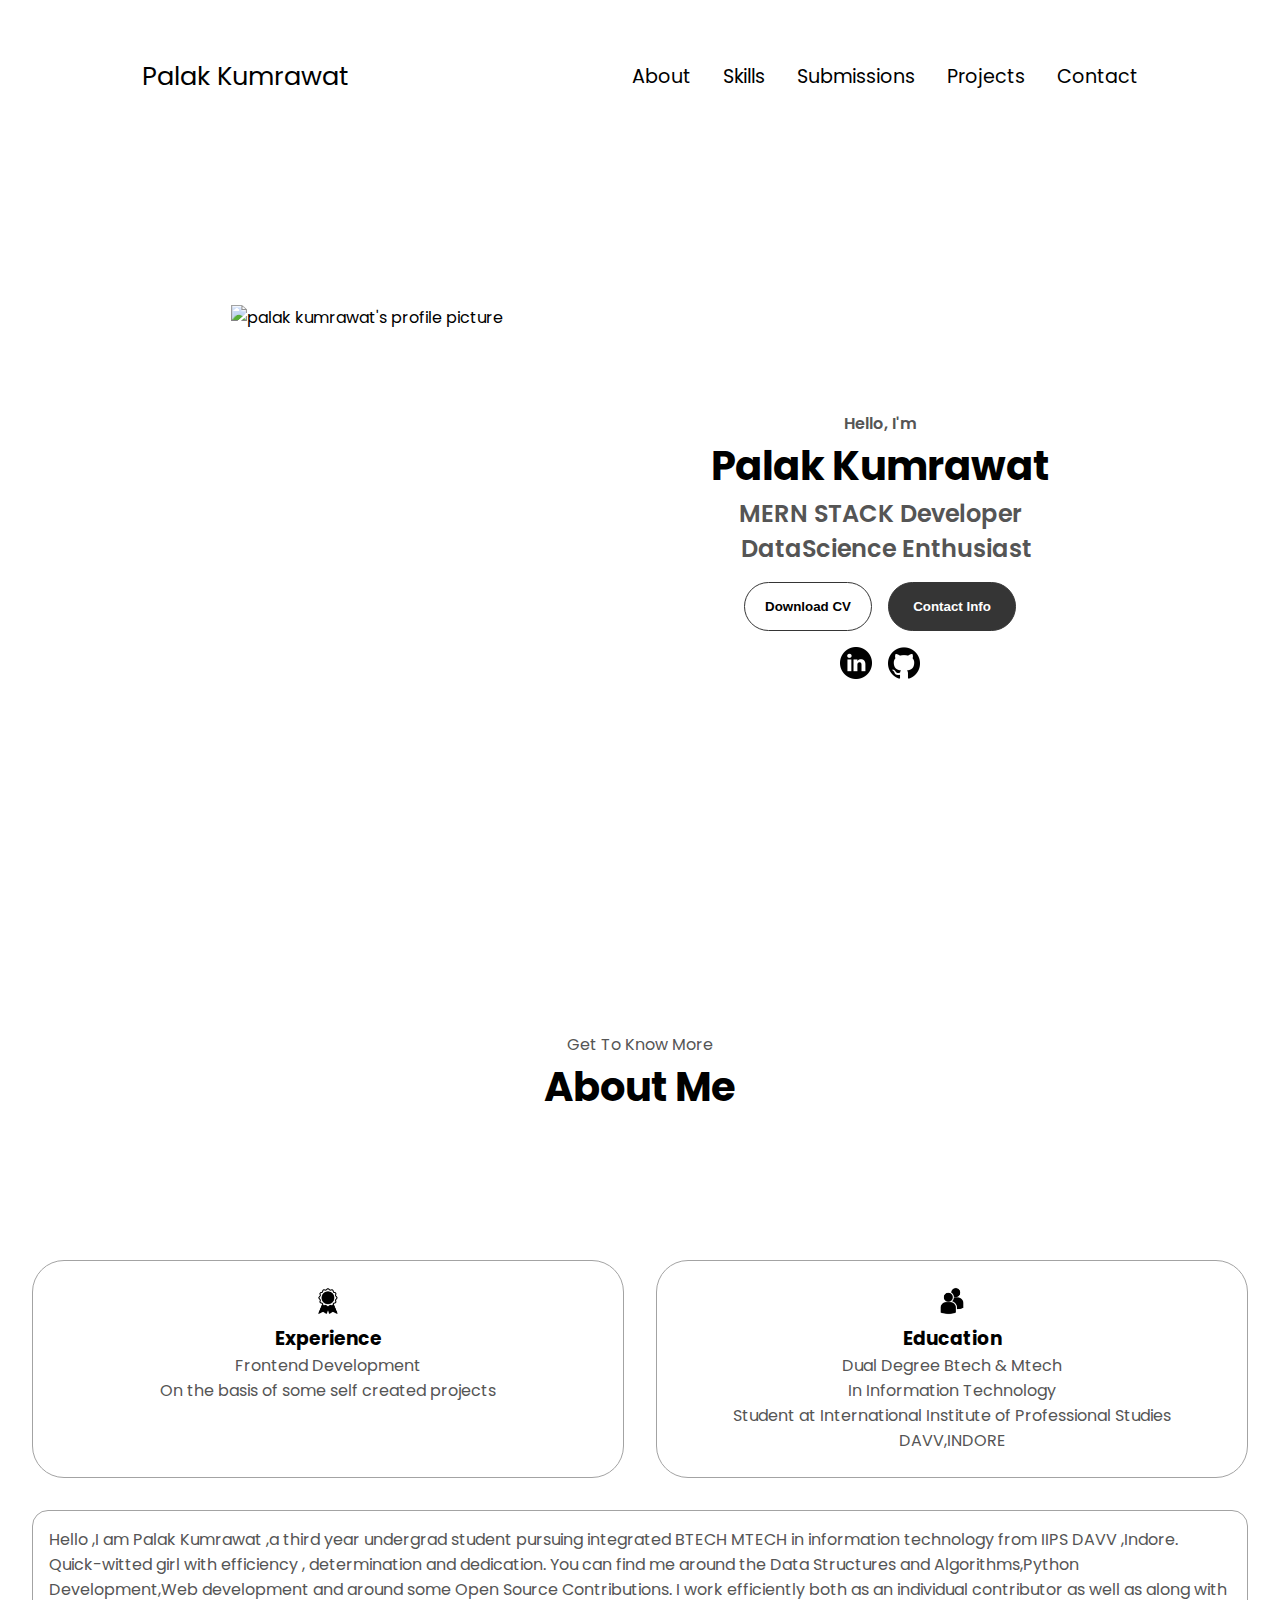
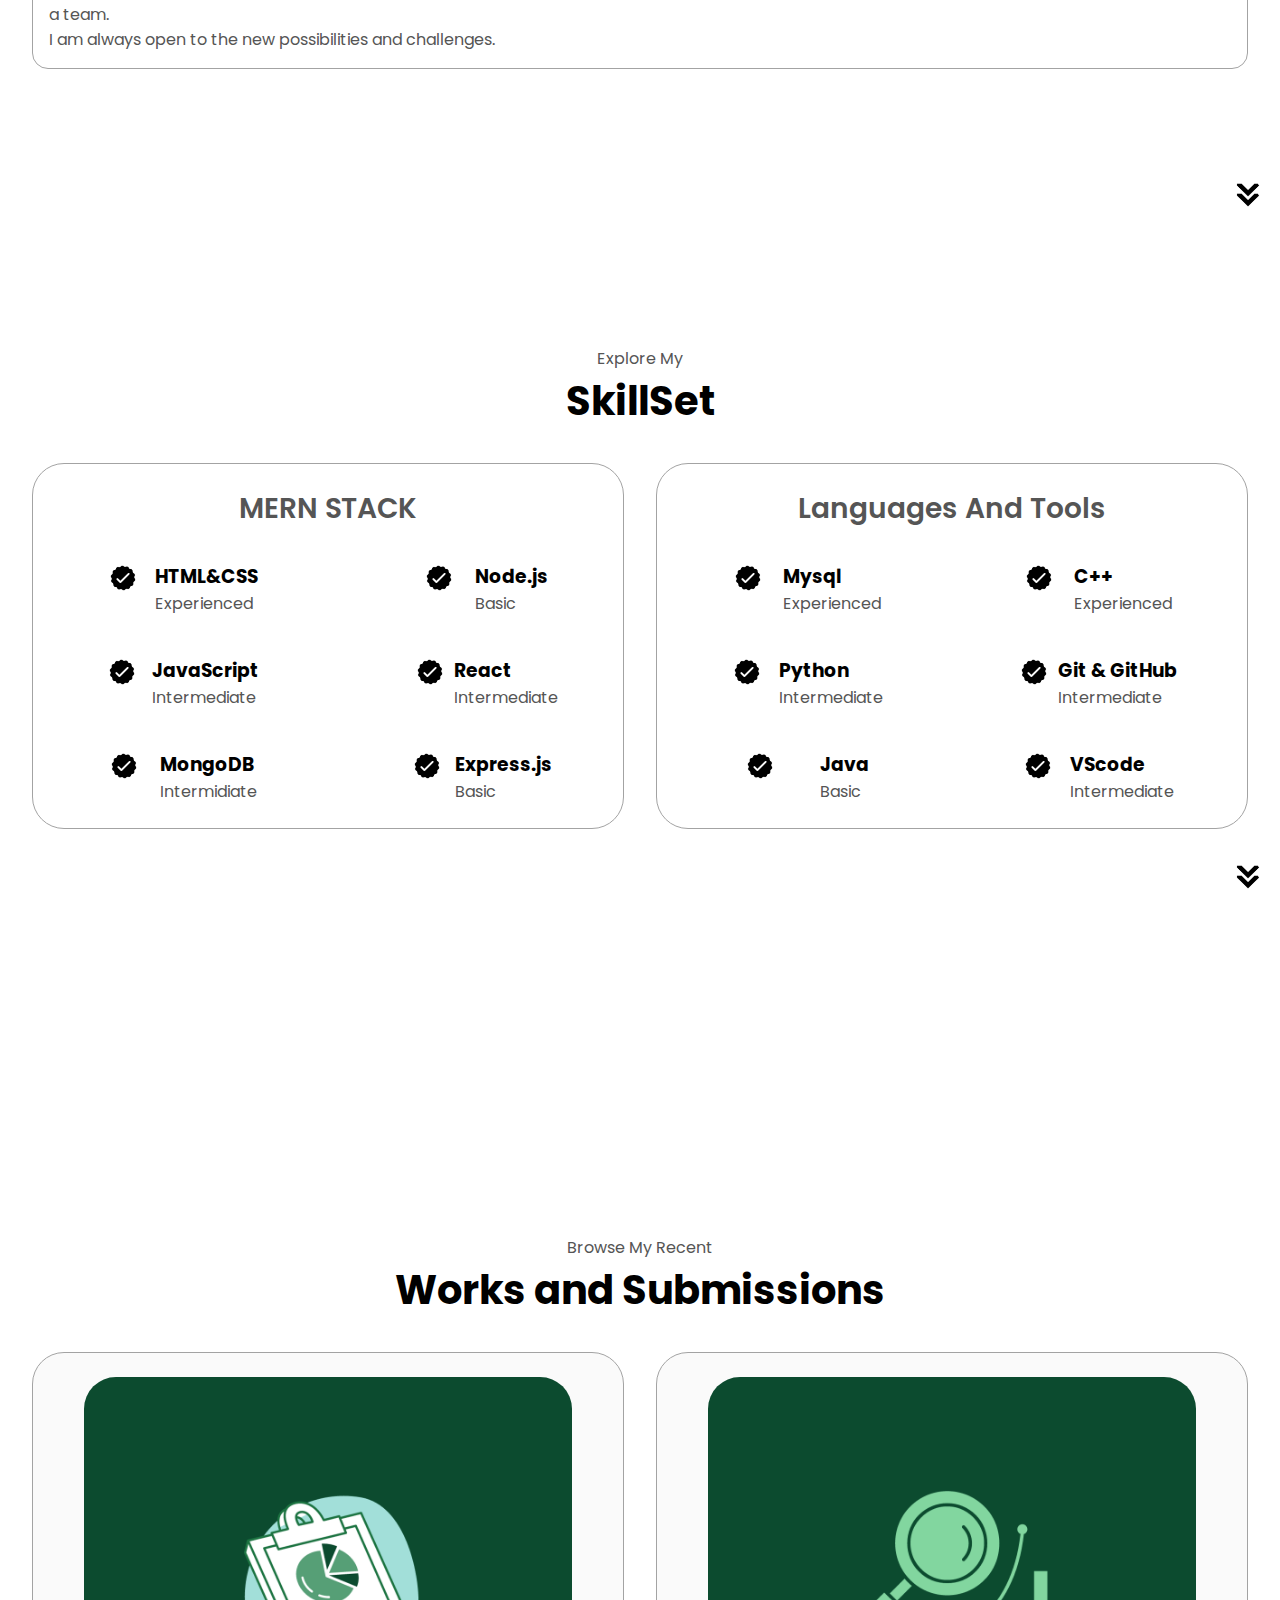
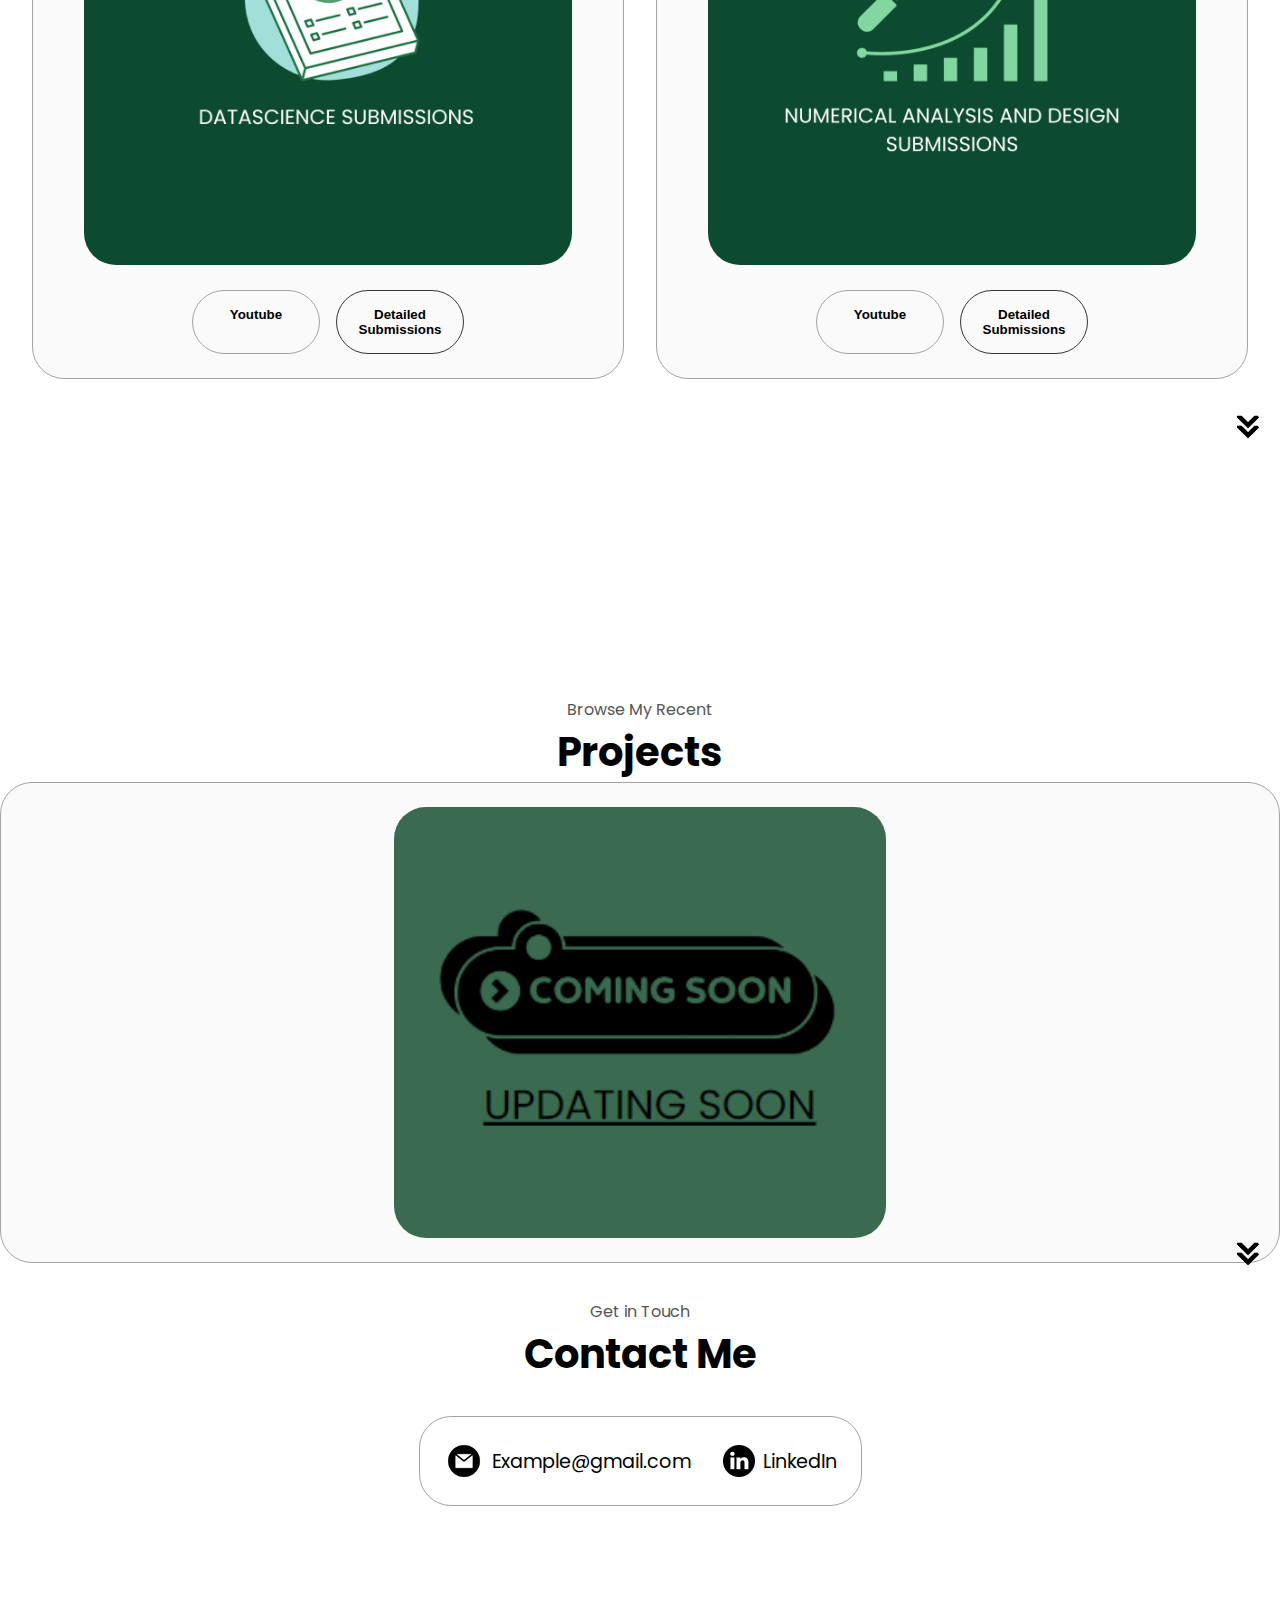
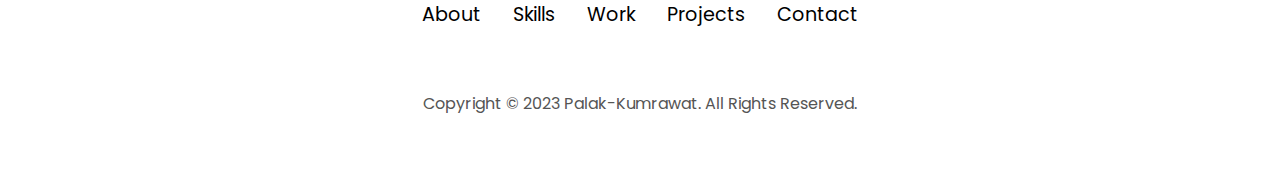
==== index.html @ ab70e358 "Add files via upload" ====
<!DOCTYPE html>
<html lang="en">
  <head>
    <meta charset="UTF-8" />
    <meta http-equiv="X-UA-Compatible" content="IE=edge" />
    <meta name="viewport" content="width=device-width, initial-scale=1.0" />
    <title>Palaksfolio</title>
    <link rel="stylesheet" href="style.css" />
    <link rel="stylesheet" href="mediaqueries.css" />
  </head>
  <body>
    <nav id="desktop-nav">
      <div class="logo">Palak Kumrawat</div>
      <div>
        <ul class="nav-links">
          <li><a href="#about">About</a></li>
          <li><a href="#skills">Skills</a></li>
          <li><a href="#work">Submissions</a></li>
          <li><a href="#projects">Projects</a></li>
          <li><a href="#contact">Contact</a></li>
        </ul>
      </div>
    </nav>
    <nav id="hamburger-nav">
      <div class="logo">Palak Kumrawat</div>
      <div class="hamburger-menu">
        <div class="hamburger-icon" onclick="toggleMenu()">
          <span></span>
          <span></span>
          <span></span>
        </div>
        <div class="menu-links">
          <ul class="nav-links">
            <li><a href="#about" onclick="toggleMenu()">About</a></li>
            <li><a href="#skills" onclick="toggleMenu()">Skills</a></li>
            <li><a href="#work"onclick="toggleMenu()">Submissions</a></li>
            <li><a href="#projects"onclick="toggleMenu()">Projects</a></li>
            <li><a href="#contact"onclick="toggleMenu()">Contact</a></li>
          </ul>
        </div>
      </div>
    </nav>
    <section id="profile">
      <div class="section__pic-container">
        <img src="./assets/profile-pic.png" alt="palak kumrawat's profile picture" />
      </div>
      <div class="section__text">
        <p class="section__text__p1">Hello, I'm</p>
        <h1 class="title">Palak Kumrawat</h1>
        <p class="section__text__p2">MERN STACK Developer<br>&nbsp;&nbsp;DataScience Enthusiast</p>
        <div class="btn-container">
          <button
            class="btn btn-color-2"
            onclick="window.open('#uploadsoon')"
          >
            Download CV
          </button>
          <button class="btn btn-color-1" onclick="location.href='./#contact'">
            Contact Info
          </button>
        </div>
        <div id="socials-container">
          <img
            src="./assets/linkedin.png"
            alt="My LinkedIn profile"
            class="icon"
            onclick="location.href='https://www.linkedin.com/in/palak-kumrawat/'"
          />
          <img
            src="./assets/github.png"
            alt="My Github profile"
            class="icon"
            onclick="location.href='https://github.com/palak-k5'"
          />
        </div>
      </div>
    </section>
    
    <section id="about">
      <p class="section__text__p1">Get To Know More</p>
      <h1 class="title">About Me</h1>
      <div class="section-container">
        
        <div class="about-details-container">
          <div class="about-containers">
            <div class="details-container">
              <img
                src="./assets/experience.png"
                alt="Experience icon"
                class="icon"
              />
              <h3>Experience</h3>
              <p>Frontend Development <br>On the basis of some self created projects</p>
            </div>
            <div class="details-container">
              <img
                src="./assets/education.png"
                alt="Education icon"
                class="icon"
              />
              <h3>Education</h3>
              <p>Dual Degree Btech & Mtech<br>In Information Technology<br>Student at International Institute of Professional Studies 
              DAVV,INDORE</p>
            </div>
          </div>
          <div class="text-container">
            <p>
              Hello ,I am Palak Kumrawat ,a third year undergrad student pursuing integrated BTECH MTECH in information technology from IIPS DAVV ,Indore.
              Quick-witted girl with efficiency , determination and dedication.
              You can find me around the Data Structures and Algorithms,Python
Development,Web development and around some Open Source Contributions. I work efficiently both as an individual contributor as well as along with a team.<br>
I am always open to the new possibilities and challenges.
            </p>
          </div>
        </div>
      </div>
      <img
        src="./assets/arrow.png"
        alt="Arrow icon"
        class="icon arrow"
        onclick="location.href='./#experience'"
      />
    </section>
    <section id="skills">
      <p class="section__text__p1"><br><br>Explore My</p>
      <h1 class="title">SkillSet</h1>
      <div class="experience-details-container">
        <div class="about-containers">
          <div class="details-container">
            <h2 class="experience-sub-title">MERN STACK</h2>
            <div class="article-container">
              <article>
                <img
                  src="./assets/checkmark.png"
                  alt="Experience icon"
                  class="icon"
                />
                <div>
                  <h3>HTML&CSS</h3>
                  <p>Experienced</p>
                </div>
              </article>
              <article>&nbsp;
                <img
                  src="./assets/checkmark.png"
                  alt="Experience icon"
                  class="icon"
                />
                <div>
                  <h3>Node.js</h3>
                  <p>Basic</p>
                </div>
              </article>
              <article>
                <img
                  src="./assets/checkmark.png"
                  alt="Experience icon"
                  class="icon"
                />
                <div>
                  <h3>JavaScript</h3>
                  <p>Intermediate</p>
                </div>
              </article>
              <article>
                &nbsp;&nbsp;&nbsp;
                <img
                  src="./assets/checkmark.png"
                  alt="Experience icon"
                  class="icon"
                />
                <div>
                  <h3>React</h3>
                  <p>Intermediate</p>
                </div>
              </article>
              <article>
                <img
                  src="./assets/checkmark.png"
                  alt="Experience icon"
                  class="icon"
                />
                <div>
                  <h3>MongoDB</h3>
                  <p>Intermidiate</p>
                </div>
              </article>
              <article>&nbsp;
                <img
                  src="./assets/checkmark.png"
                  alt="Experience icon"
                  class="icon"
                />
                <div>
                  <h3>Express.js</h3>
                  <p>Basic</p>
                </div>
              </article>
            </div>
          </div>
          <div class="details-container">
            <h2 class="experience-sub-title">Languages And Tools</h2>
            <div class="article-container">
              <article>
                <img
                  src="./assets/checkmark.png"
                  alt="Experience icon"
                  class="icon"
                />
                <div>
                  <h3>Mysql</h3>
                  <p>Experienced</p>
                </div>
              </article>
              <article>
                <img
                  src="./assets/checkmark.png"
                  alt="Experience icon"
                  class="icon"
                />
                <div>
                  <h3>C++</h3>
                  <p>Experienced</p>
                </div>
              </article>
              <article>
                <img
                  src="./assets/checkmark.png"
                  alt="Experience icon"
                  class="icon"
                />
                <div>
                  <h3>Python</h3>
                  <p>Intermediate</p>
                </div>
              </article>
              <article>
                <img
                  src="./assets/checkmark.png"
                  alt="Experience icon"
                  class="icon"
                />
                <div>
                  <h3>Git & GitHub</h3>
                  <p>Intermediate</p>
                </div>
              </article>
              <article>
                <img
                  src="./assets/checkmark.png"
                  alt="Experience icon"
                  class="icon"
                />
                <div>
                  <h3>Java</h3>
                  <p>Basic</p>
                </div>
              </article>
              <article>
                <img
                  src="./assets/checkmark.png"
                  alt="Experience icon"
                  class="icon"
                />
                <div>
                  <h3>VScode</h3>
                  <p>Intermediate</p>
                </div>
              </article>
            </div>
          </div>
        </div>
      </div>
      <img
        src="./assets/arrow.png"
        alt="Arrow icon"
        class="icon arrow"
        onclick="location.href='./#projects'"
      />
    </section>
    <section id="work">
      <p class="section__text__p1"><br><br><br>Browse My Recent</p>
      <h1 class="title">Works and Submissions</h1>
      <div class="experience-details-container">
        <div class="about-containers">
          <div class="details-container color-container">
            <div class="article-container">
              <img
                src="./assets/DATASCIENCE.png"
                alt="work 1"
                class="work-img"
              />
            </div>
            <br>
            <div class="btn-container">
              <button
                class="btn btn-color-2 work-btn"
                onclick="location.href='https://www.youtube.com/watch?v=T-JisVvfj8s&list=PLLNgkvRBiaHYCQY91rdfFGAjtHbsJR2C5&pp=gAQBiAQB'"
              >
                Youtube<br><br>
              </button>
              
              <a href="ds.html">
                <button class="btn btn-color-2 project-btn">Detailed<br>Submissions</button>
              </a>
              
            </div>
          </div>
          
          <div class="details-container color-container">
            <div class="article-container">
              <img
                src="./assets/nadwork.png"
                alt="work 2"
                class="work-img"
              />
            </div>
            <br>
            <div class="btn-container">
              <button
                class="btn btn-color-2 work-btn"
                onclick="location.href='https://youtu.be/i8h85jYiUW8'"
              >
                Youtube<br><br>
              </button>
              
              <a href="nad.html">
                <button class="btn btn-color-2 project-btn">Detailed<br>Submissions</button>
              </a>
              
            </div>
          </div>
          
        </div>
      </div>
      <img
        src="./assets/arrow.png"
        alt="Arrow icon"
        class="icon arrow"
        onclick="location.href='./#projects'"
      />
    </section>
    <br><br><br><br><br><br><br>
    <section id="projects">
      <p class="section__text__p1"><br><br><br>Browse My Recent</p>
      <h1 class="title">Projects</h1>
      <div class="details-container color-container ">
        <div class="article-container">
          <img
            src="./assets/upda.png"
            alt="projects"
            class="project-img"
          />
        </div>
      <img
        src="./assets/arrow.png"
        alt="Arrow icon"
        class="icon arrow"
        onclick="location.href='./#contact'"
      />
    </section>
    
    <section id="contact">
      <p class="section__text__p1">Get in Touch</p>
      <h1 class="title">Contact Me</h1>
      <div class="contact-info-upper-container">
        <div class="contact-info-container">
          <img
            src="./assets/email.png"
            alt="Email icon"
            class="icon contact-icon email-icon"
          />
          <p><a href="mailto:palakkumrawat05@gmail.com">Example@gmail.com</a></p>
        </div>
        <div class="contact-info-container">
          <img
            src="./assets/linkedin.png"
            alt="LinkedIn icon"
            class="icon contact-icon"
          />
          <p><a href="https://www.linkedin.com/in/palak-kumrawat/'">LinkedIn</a></p>
        </div>
      </div>
    </section>
    <footer>
      <nav>
        <div class="nav-links-container">
          <ul class="nav-links">
            <li><a href="#about">About</a></li>
          <li><a href="#skills">Skills</a></li>
          <li><a href="#work">Work</a></li>
          <li><a href="#projects">Projects</a></li>
          <li><a href="#contact">Contact</a></li>
          </ul>
        </div>
      </nav>
      <p>Copyright &#169; 2023 Palak-Kumrawat. All Rights Reserved.</p>
    </footer>
    <script src="script.js"></script>
  </body>
</html>
---- style.css ----
/* GENERAL */

@import url("https://fonts.googleapis.com/css2?family=Poppins:wght@300;400;500;600&display=swap");

* {
  margin: 0;
  padding: 0;
}

body {
  font-family: "Poppins", sans-serif;
}

html {
  scroll-behavior: smooth;
}

p {
  color: rgb(85, 85, 85);
}

/* TRANSITION */

a,
.btn {
  transition: all 300ms ease;
}

/* DESKTOP NAV */

nav,
.nav-links {
  display: flex;
}

nav {
  justify-content: space-around;
  align-items: center;
  height: 17vh;
}

.nav-links {
  gap: 2rem;
  list-style: none;
  font-size: 1.2rem;
}

a {
  color: black;
  text-decoration: none;
  text-decoration-color: white;
}

a:hover {
  color: grey;
  text-decoration: underline;
  text-underline-offset: 1rem;
  text-decoration-color: rgb(181, 181, 181);
}

.logo {
  font-size: 1.6rem;
}

.logo:hover {
  cursor: default;
}

/* HAMBURGER MENU */

#hamburger-nav {
  display: none;
}

.hamburger-menu {
  position: relative;
  display: inline-block;
}

.hamburger-icon {
  display: flex;
  flex-direction: column;
  justify-content: space-between;
  height: 24px;
  width: 30px;
  cursor: pointer;
}

.hamburger-icon span {
  width: 100%;
  height: 2px;
  background-color: black;
  transition: all 0.3 ease-in-out;
}

.menu-links {
  position: absolute;
  top: 100%;
  right: 0;
  background-color: white;
  width: fit-content;
  max-height: 0;
  overflow: hidden;
  transition: all 0.3 ease-in-out;
}

.menu-links a {
  display: block;
  padding: 10px;
  text-align: center;
  font-size: 1.5rem;
  color: black;
  text-decoration: none;
  transition: all 0.3 ease-in-out;
}

.menu-links li {
  list-style: none;
}

.menu-links.open {
  max-height: 300px;
}

.hamburger-icon.open span:first-child {
  transform: rotate(45deg) translate(10px, 5px);
}

.hamburger-icon.open span:nth-child(2) {
  opacity: 0;
}

.hamburger-icon.open span:last-child {
  transform: rotate(-45deg) translate(10px, -5px);
}

.hamburger-icon span:first-child {
  transform: none;
}

.hamburger-icon span:first-child {
  opacity: 1;
}

.hamburger-icon span:first-child {
  transform: none;
}

/* SECTIONS */

section {
  padding-top: 4vh;
  height: 96vh;
 
  box-sizing: border-box;
  min-height: fit-content;
}

.section-container {
  display: flex;
}

/* PROFILE SECTION */

#profile {
  display: flex;
  justify-content: center;
  gap: 5rem;
  height: 80vh;
}

.section__pic-container {
  display: flex;
  height: 330px;
  width: 30px;
  margin: auto 0;
  padding-bottom: 5rem;
}

.section__text {
  align-self: center;
  text-align: center;
}

.section__text p {
  font-weight: 600;
}

.section__text__p1 {
  text-align: center;
}

.section__text__p2 {
  font-size: 1.5rem;
  margin-bottom: 1rem;
}

.title {
  font-size: 2.5rem;
  text-align: center;
}

#socials-container {
  display: flex;
  justify-content: center;
  margin-top: 1rem;
  gap: 1rem;
}

/* ICONS */

.icon {
  cursor: pointer;
  height: 2rem;
}

/* BUTTONS */

.btn-container {
  display: flex;
  justify-content: center;
  gap: 1rem;
}

.btn {
  font-weight: 600;
  transition: all 300ms ease;
  padding: 1rem;
  width: 8rem;
  height:fit-content;
  border-radius: 2rem;
}

.btn-color-1,
.btn-color-2 {
  border: rgb(53, 53, 53) 0.1rem solid;
}

.btn-color-1:hover,
.btn-color-2:hover {
  cursor: pointer;
}

.btn-color-1,
.btn-color-2:hover {
  background: rgb(53, 53, 53);
  color: white;
}

.btn-color-1:hover {
  background: rgb(0, 0, 0);
}

.btn-color-2 {
  background: none;
}

.btn-color-2:hover {
  border: rgb(255, 255, 255) 0.1rem solid;
}

.btn-container {
  gap: 1rem;
}

/* ABOUT SECTION */

#about {
  position: relative;
}
.text-container>p{
  border: rgb(53, 53, 53) 0.1rem solid;
  border-color: rgb(163, 163, 163);
  border-radius: 1rem;
  margin-left: 2rem;
  margin-right: 2rem;
  padding: 1rem;
}

.about-containers {
  gap: 2rem;
  margin-bottom: 2rem;
  margin-top: 2rem;
  margin-left: 2rem;
  margin-right: 2rem;
}

.about-details-container {
  justify-content: center;
  flex-direction: column;
  
}

.about-containers,
.about-details-container {
  display: flex;
}

.about-pic {
  border-radius: 2rem;
}

.arrow {
  position: absolute;
  right: 1rem;
  bottom: 0 rem;
}

.details-container {
  padding: 1.5rem;
  flex: 1;
  background: white;
  border-radius: 2rem;
  border: rgb(53, 53, 53) 0.1rem solid;
  border-color: rgb(163, 163, 163);
  text-align: center;
 
}

.section-container {
  gap: 4rem;
  height: 80%;
}

.section__pic-container {
  height: 400px;
  width: 400px;
  margin: auto 0;
}
/* EXPERIENCE SECTION */

#experience {
  position: relative;
}

.experience-sub-title {
  color: rgb(85, 85, 85);
  font-weight: 600;
  font-size: 1.75rem;
  margin-bottom: 2rem;
}

.experience-details-container {
  display: flex;
  justify-content: center;
  flex-direction: column;
}

.article-container {
  display: flex;
  text-align: initial;
  flex-wrap: wrap;
  flex-direction: row;
  gap: 2.5rem;
  justify-content: space-around;
}

article {
  display: flex;
  width: 10rem;
  justify-content: space-around;
  gap: 0.5rem;
}

article .icon {
  cursor: default;
}

/* Work SECTION */

#work{
  position: relative;
 
}

.color-container {
  border-color: rgb(163, 163, 163);
  background: rgb(250, 250, 250);
}

.work-img {
  border-radius: 2rem;
  width: 90%;
  height: 90%;
}

.work-title {
  margin: 1rem;
  color: black;
}

.work-btn {
  color: black;
  border-color: rgb(163, 163, 163);
}


.project-img {
  border-radius: 2rem;
  width: 40%;
  height: 40%;
}
/* CONTACT */

#contact {
  display: flex;
  justify-content: center;
  flex-direction: column;
  height: 70vh;
}

.contact-info-upper-container {
  display: flex;
  justify-content: center;
  border-radius: 2rem;
  border: rgb(53, 53, 53) 0.1rem solid;
  border-color: rgb(163, 163, 163);
  background: (250, 250, 250);
  margin: 2rem auto;
  padding: 0.5rem;
}

.contact-info-container {
  display: flex;
  align-items: center;
  justify-content: center;
  gap: 0.5rem;
  margin: 1rem;
}

.contact-info-container p {
  font-size: larger;
}

.contact-icon {
  cursor: default;
}

.email-icon {
  height: 2.5rem;
}

/* FOOTER SECTION */

footer {
  height: 26vh;
  margin: 0 1rem;
}

footer p {
  text-align: center;
} 

.headd{
  text-align: center;
  margin: 1rem;

}
.t{
  text-decoration: underline;
}
.divv{
  display: inline-block;
  margin: 3rem;
}
.card{
  width: 300px;
  height: 480px;
  border-radius: 1rem;
  border: rgb(53, 53, 53) 0.1rem solid;
  border-color: rgb(252, 250, 250);
background-color: rgb(12, 11, 11);
 color: aliceblue;
  text-align: center;
}
.card-ele
{
  margin: 1.2rem;
}
.card-spe{
  width: 800px;
  height: 150px;
  border-radius: 1rem;
  border: rgb(53, 53, 53) 0.1rem solid;
  border-color: rgb(252, 250, 250);
background-color: rgb(238, 240, 238);
 color: aliceblue;
  text-align: center;
  margin-left: 13rem ;
  margin-right: 13rem;
}
---- mediaqueries.css ----
@media screen and (max-width: 1400px) {
  #profile {
    height: 83vh;
    margin-bottom: 6rem;
  }
  .about-containers {
    flex-wrap: wrap;
  }
  #contact,
  #projects {
    height: fit-content;
  }
}

@media screen and (max-width: 750px) {
  #desktop-nav {
    display: none;
  }
  #hamburger-nav {
    display: flex;
 }
  #experience,
  .experience-details-container {
    margin-top: 2rem;
  }
  #profile,
  .section-container {
    display: block;
  }
  .arrow {
    display: none;
  }
  section,
  .section-container {
    height: fit-content;
  }
  section {
    margin: 0 5%;
  }
  .section__pic-container {
    width: 275px;
    height: 275px;
    margin: 0 auto 2rem;
  }
  .about-containers {
    margin-top: 0;
  } 
}
 
@media screen and (max-width: 600px) {
  #contact,
  footer {
    height: 40vh;
  }
  #profile {
    height: 83vh;
    margin-bottom: 0;
  }
  article {
    font-size: 1rem;
  }
  footer nav {
    height: fit-content;
    margin-bottom: 2rem;
  }
  .about-containers,
  .contact-info-upper-container,
  .btn-container {
    flex-wrap: wrap;
  }
  .contact-info-container {
    margin: 0;
  }
  .contact-info-container p,
  .nav-links li a {
    font-size: 1rem;
  }
  .experience-sub-title {
    font-size: 1.25rem;
  }
  .logo {
    font-size: 1.5rem;
  }
  .nav-links {
    flex-direction: column;
    gap: 0.5rem;
    text-align: center;
  }
  .section__pic-container {
    width: auto;
    height: 46vw;
    justify-content: center;
  }
  .section__text__p2 {
    font-size: 1.25rem;
  }
  .title {
    font-size: 2rem;
  }
  .text-container {
    text-align: justify;
  }
}
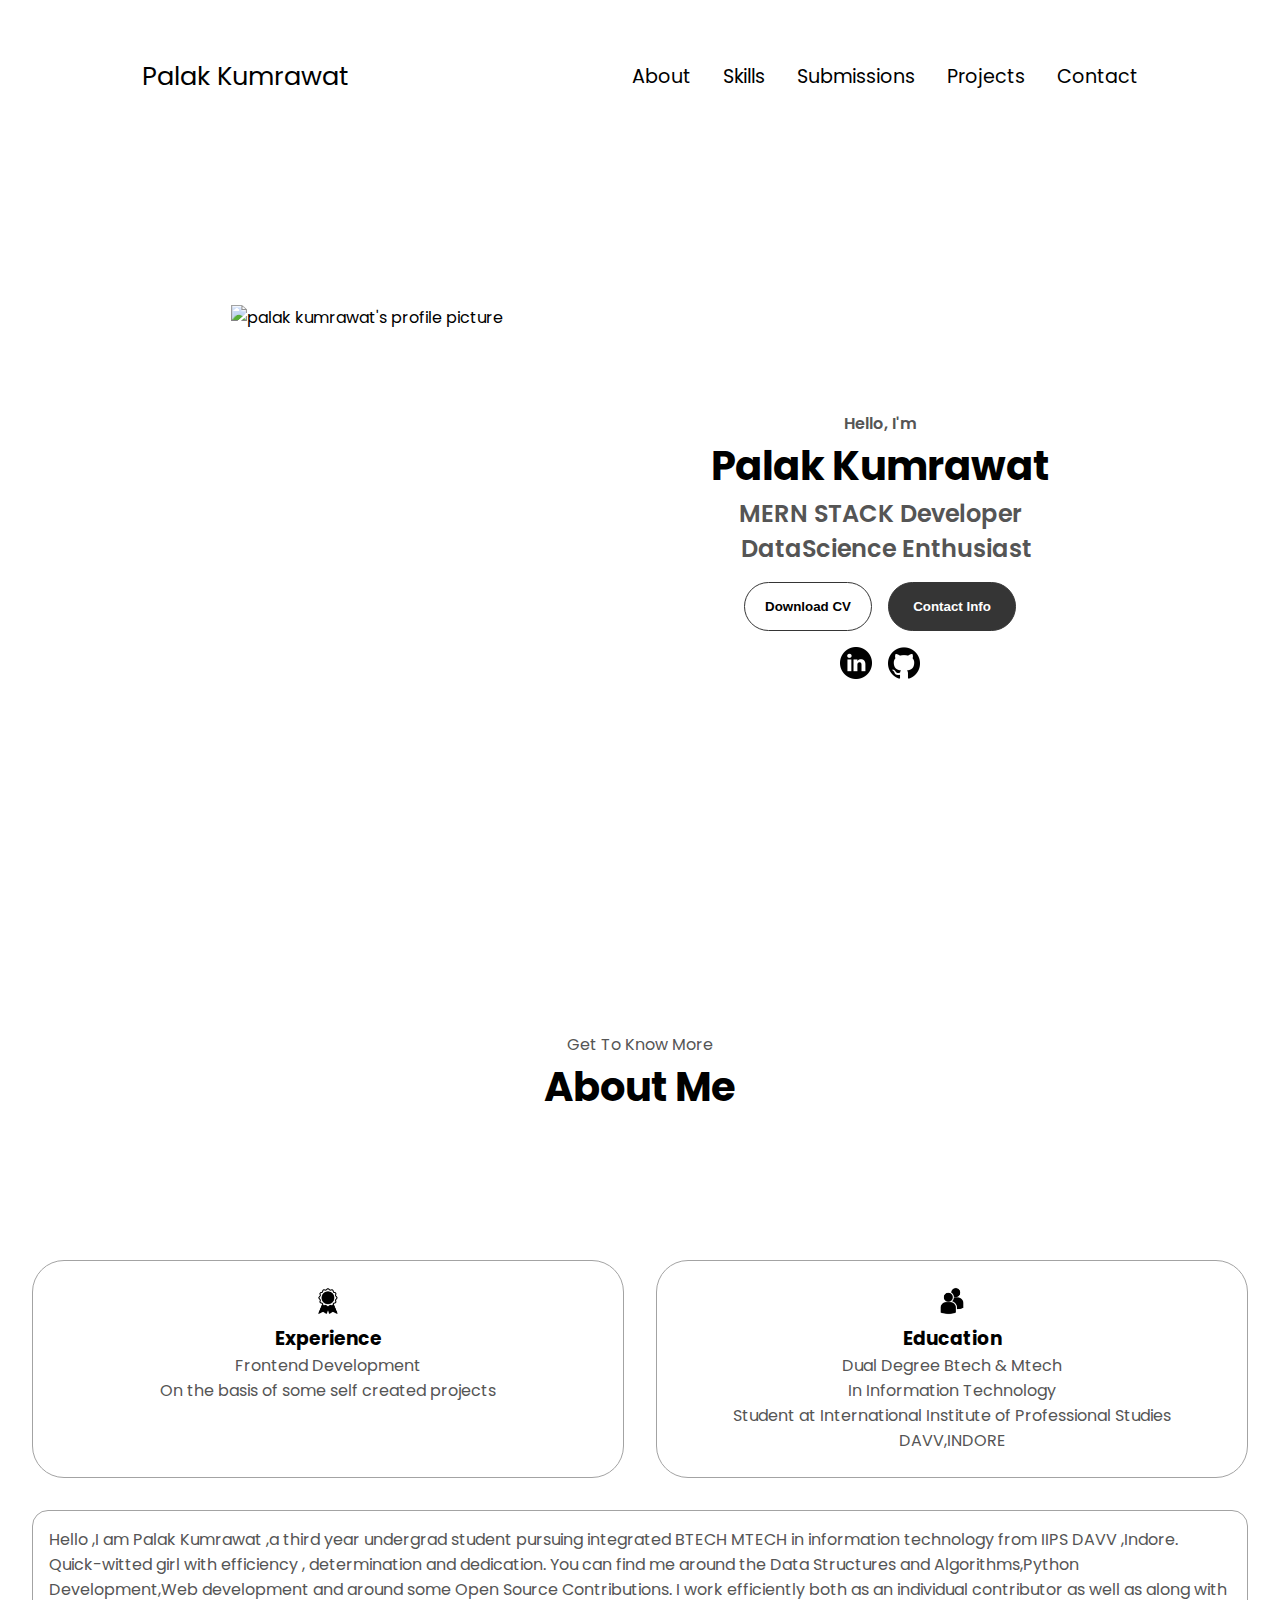
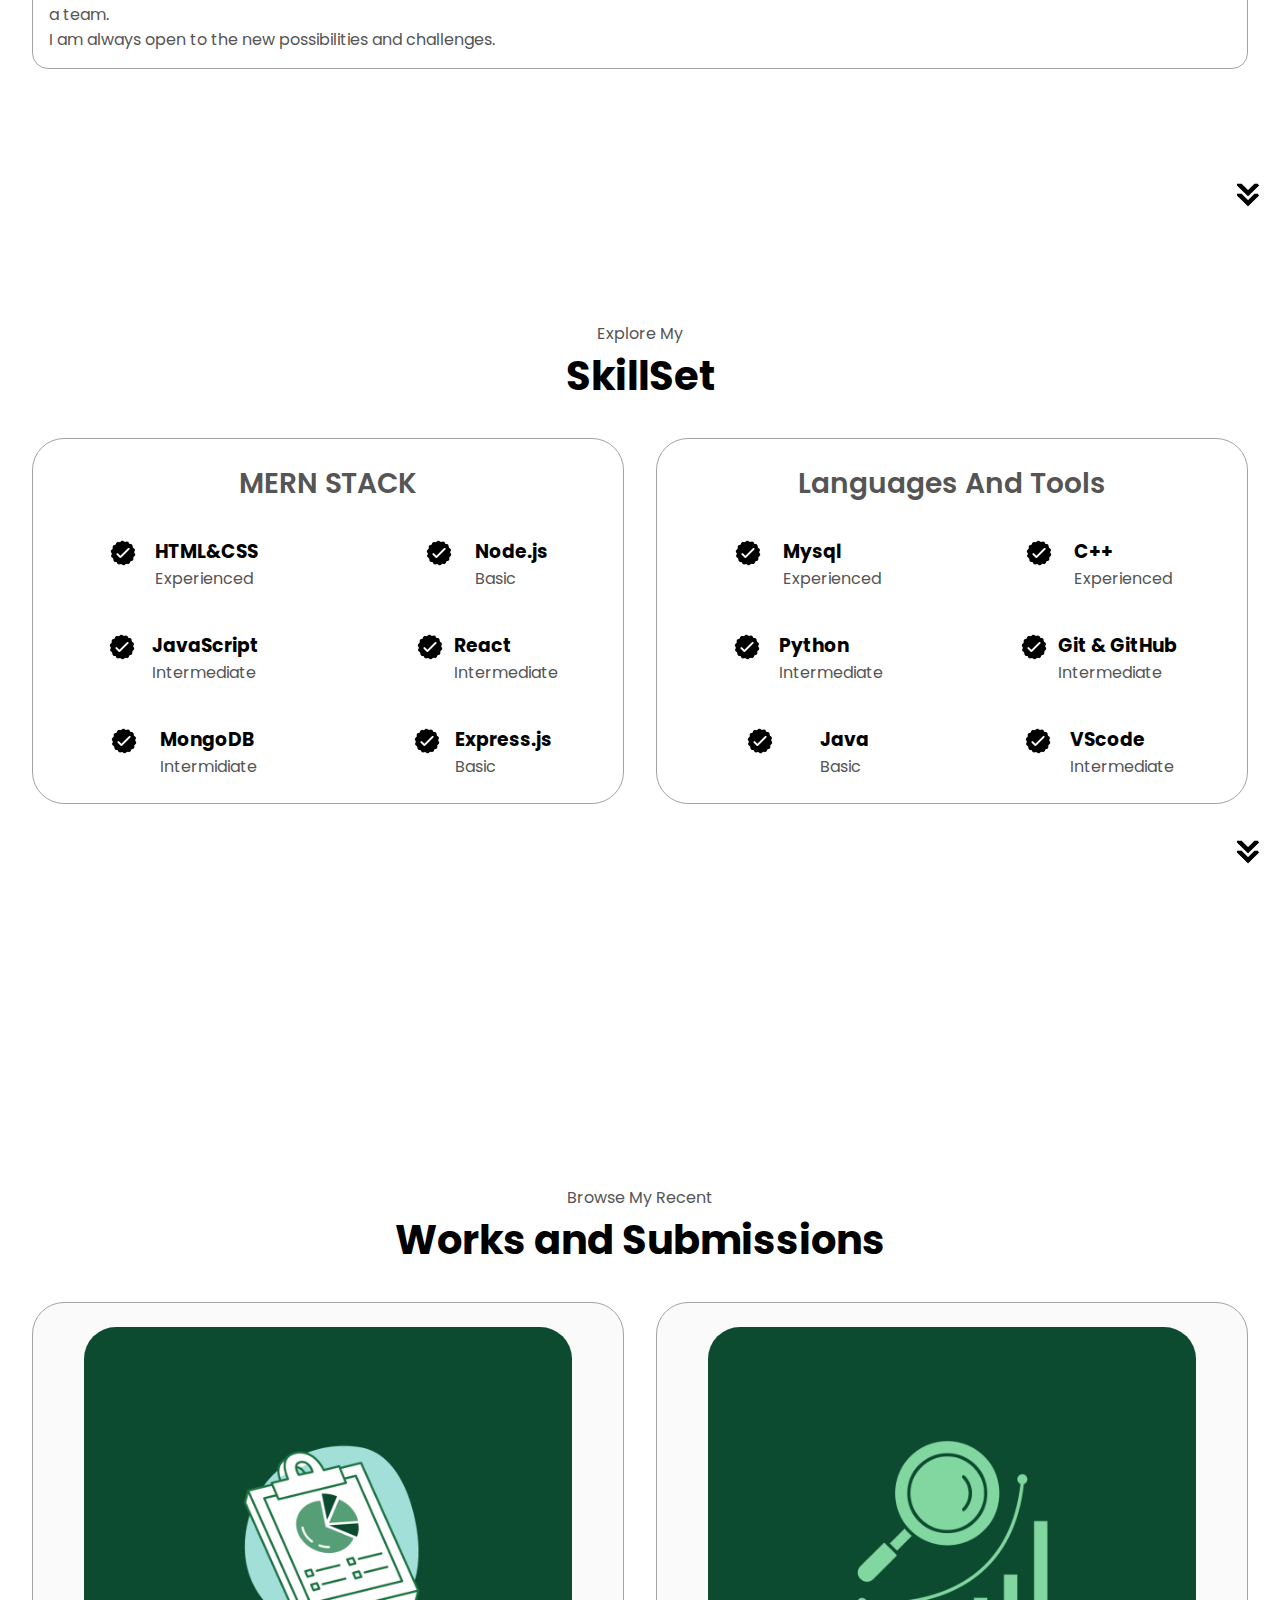
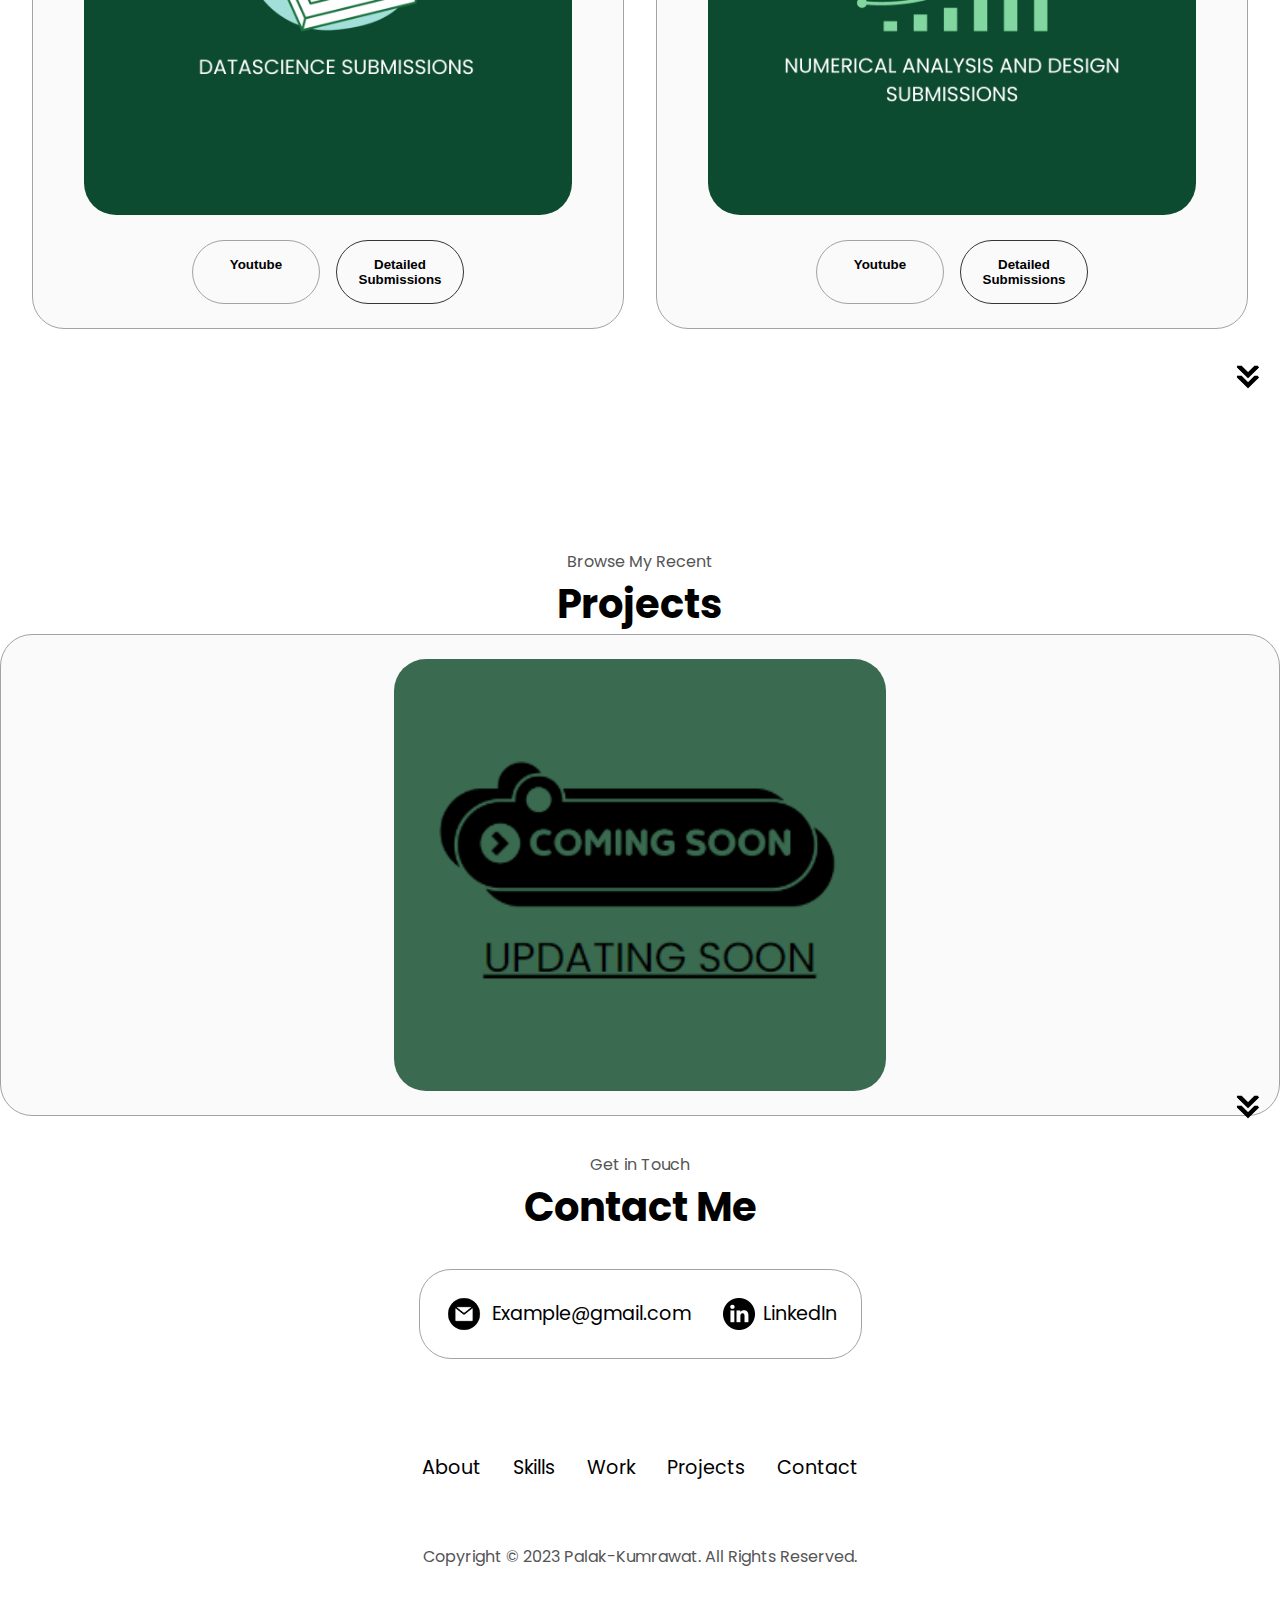
==== commit 23062583: "Update index.html" ====
--- a/index.html
+++ b/index.html
@@ -122,7 +122,7 @@
       />
     </section>
     <section id="skills">
-      <p class="section__text__p1"><br><br>Explore My</p>
+      <p class="section__text__p1"><br>Explore My</p>
       <h1 class="title">SkillSet</h1>
       <div class="experience-details-container">
         <div class="about-containers">
@@ -279,7 +279,7 @@
       />
     </section>
     <section id="work">
-      <p class="section__text__p1"><br><br><br>Browse My Recent</p>
+      <p class="section__text__p1"><br>Browse My Recent</p>
       <h1 class="title">Works and Submissions</h1>
       <div class="experience-details-container">
         <div class="about-containers">
@@ -340,7 +340,7 @@
         onclick="location.href='./#projects'"
       />
     </section>
-    <br><br><br><br><br><br><br>
+    <br><br>
     <section id="projects">
       <p class="section__text__p1"><br><br><br>Browse My Recent</p>
       <h1 class="title">Projects</h1>
@@ -398,4 +398,4 @@
     </footer>
     <script src="script.js"></script>
   </body>
-</html> +</html> 
